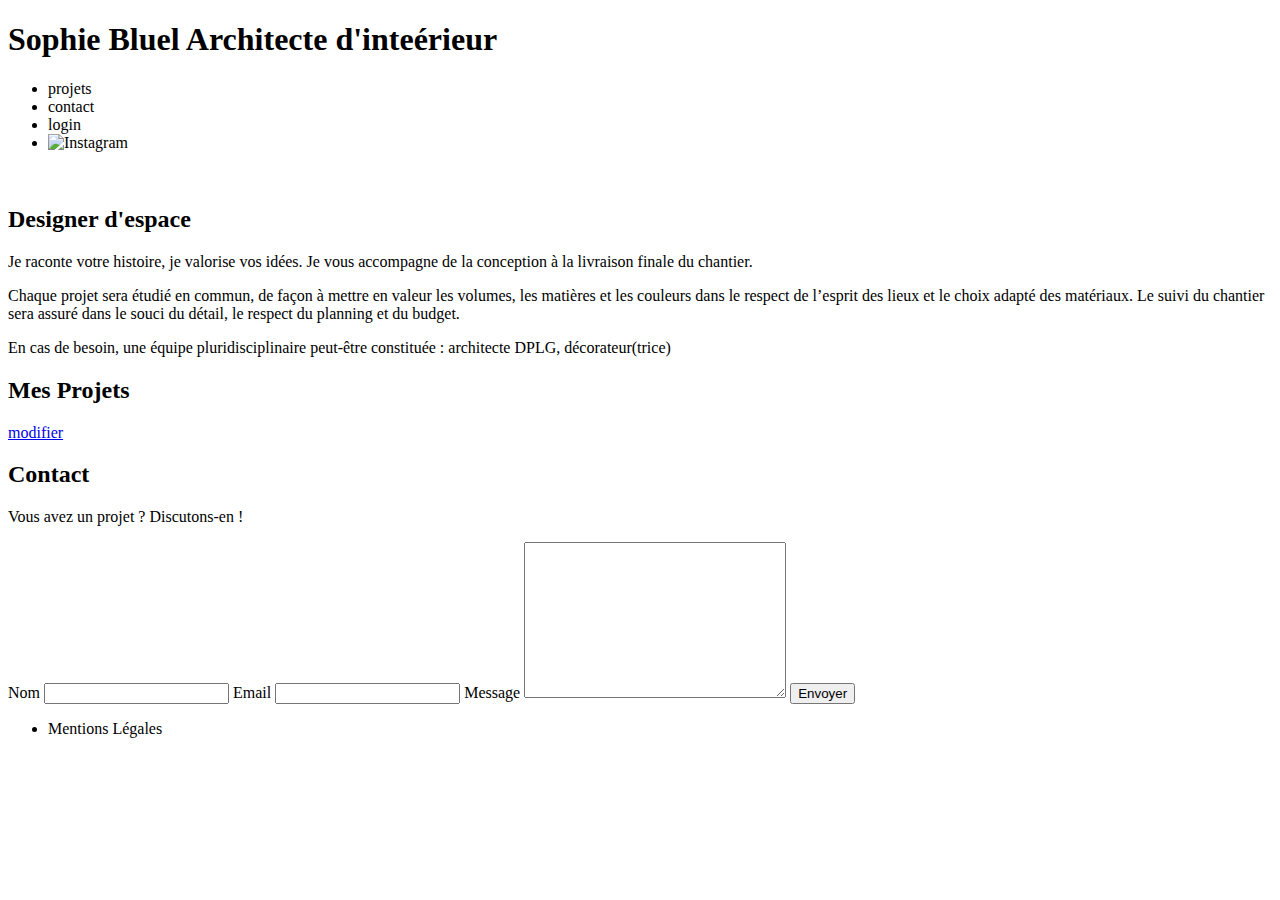
==== FrontEnd/index.html @ 0672931b "modale" ====
<!DOCTYPE html>
<html lang="fr">
<head>
	<meta charset="UTF-8">
	<title>Sophie Bluel - Architecte d'intérieur</title>
	<meta name="viewport" content="width=device-width, initial-scale=1.0">
	<link rel="preconnect" href="https://fonts.googleapis.com">
	<link rel="preconnect" href="https://fonts.gstatic.com" crossorigin>
	<link href="https://fonts.googleapis.com/css2?family=Syne:wght@700;800&family=Work+Sans&display=swap" rel="stylesheet">
	<meta name="description" content="">
	<link rel="stylesheet" href="./assets/style.css">
	<script src="https://kit.fontawesome.com/587544ecf3.js" crossorigin="anonymous"></script>
</head>
<body>
<header>
	<h1>Sophie Bluel <span>Architecte d'inteérieur</span></h1>
	<nav>
		<ul>
			<li>projets</li>
			<li>contact</li>
			<li>login</li>
			<li><img src="./assets/icons/instagram.png" alt="Instagram"></li>
		</ul>
	</nav>
</header>
<main>
	<section id="introduction">
		<figure>
			<img src="./assets/images/sophie-bluel.png" alt="">
		</figure>
		<article>
			<h2>Designer d'espace</h2>
			<p>Je raconte votre histoire, je valorise vos idées. Je vous accompagne de la conception à la livraison finale du chantier.</p>
			<p>Chaque projet sera étudié en commun, de façon à mettre en valeur les volumes, les matières et les couleurs dans le respect de l’esprit des lieux et le choix adapté des matériaux. Le suivi du chantier sera assuré dans le souci du détail, le respect du planning et du budget.</p>
			<p>En cas de besoin, une équipe pluridisciplinaire peut-être constituée : architecte DPLG, décorateur(trice)</p>
		</article>
	</section>

		<h2>Mes Projets</h2>
	<div class="edit2">
		<i id="edit-logo2" class="fa-regular fa-pen-to-square"></i>
		<a href="#modal1" class="js-modal" id="edit-button">modifier</a>
	</div>

	<aside id="modal1" class="modal" aria-hidden="true" role="dialog" aria-labelledby="titlemodal" style="display: none">
		<div class="modal-wrapper js-modal-stop">
			<button class="js-modal-close">close</button>
			<h1 id="titlemodal">Galerie photo</h1>
			<span id="modal-gallery"></span>
			<div class="line"></div>
			<button class="js-modal-add-photo">Ajouter une photo</button>
			<div class="delete-gallery">Supprimer la galerie</div>
		</div>
	</aside>
	<aside id="modal2" class="modal" aria-hidden="true" role="dialog" aria-labelledby="titlemodal2" style="display: none">
		<div class="modal-wrapper js-modal-stop">
			<button class="js-modal-close">close</button>
			<h1 id="titlemodal2">Ajout photo</h1>
			<label for="work-image" class="custom-file-upload">
				<div class="file-upload-icon">
					<i class="fa-regular fa-image"></i> <!-- Remplacez "fas fa-image" par la classe FontAwesome correspondant à votre logo d'image par défaut -->
				</div>
				<div class="file-upload-text">+ Ajouter Photo</div>
			</label>
			<input type="file" id="work-image" name="work-image" accept="image/*" required>

			<form id="add-work-form">
				<label for="work-title">Titre</label>
				<input type="text" id="work-title" name="work-title" required>
				<div>
					<label for="work-category">Catégorie</label>
					<select id="work-category" name="work-category" required>
						<option value="" disabled selected>Sélectionner une catégorie</option>
						<!-- Ajoutez les options de catégorie dynamiquement -->
					</select>
				</div>
				<div class="line2"></div>
				<button type="submit">Valider</button>
			</form>
		</div>
	</aside>

		<div id="filter"></div>
		<div class="gallery" id="work"></div>

	<section id="contact">
		<h2>Contact</h2>
		<p>Vous avez un projet ? Discutons-en !</p>
		<form action="#" method="post">
			<label for="name">Nom</label>
			<input type="text" name="name" id="name">
			<label for="email">Email</label>
			<input type="email" name="email" id="email">
			<label for="message">Message</label>
			<textarea name="message" id="message" cols="30" rows="10"></textarea>
			<input type="submit" value="Envoyer">
		</form>
	</section>
</main>

<footer>
	<nav>
		<ul>
			<li>Mentions Légales</li>
		</ul>
	</nav>
</footer>
<script src="index.js"></script>
</body>
</html>
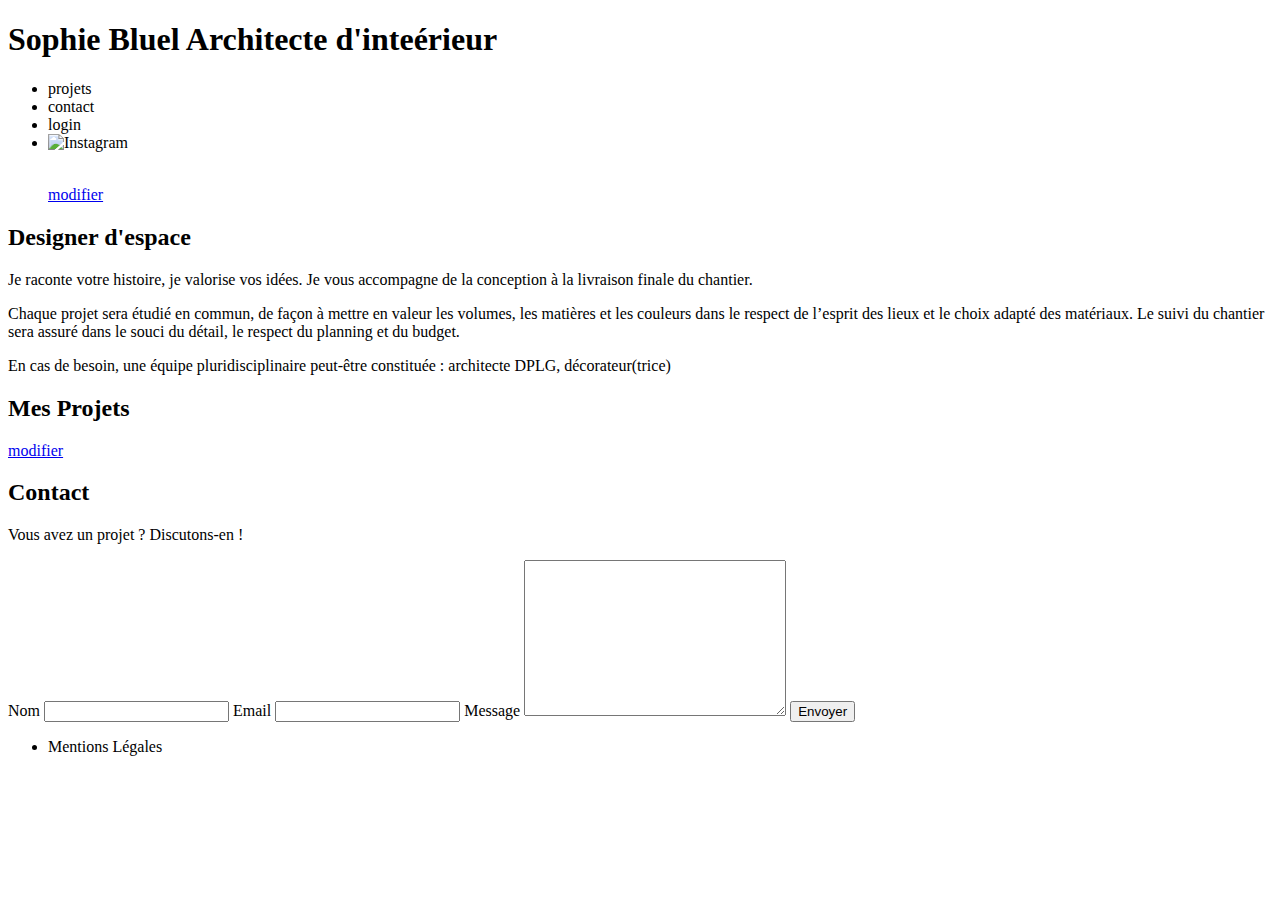
==== commit fb2117c2: "modale et création de la page login" ====
--- a/FrontEnd/index.html
+++ b/FrontEnd/index.html
@@ -27,6 +27,10 @@
 	<section id="introduction">
 		<figure>
 			<img src="./assets/images/sophie-bluel.png" alt="">
+			<div class="edit">
+				<i id="edit-logo1" class="fa-regular fa-pen-to-square"></i>
+				<a href="#" id="edit-button2">modifier</a>
+			</div>
 		</figure>
 		<article>
 			<h2>Designer d'espace</h2>
@@ -36,11 +40,13 @@
 		</article>
 	</section>
 
+	<section id="projets">
 		<h2>Mes Projets</h2>
-	<div class="edit2">
-		<i id="edit-logo2" class="fa-regular fa-pen-to-square"></i>
-		<a href="#modal1" class="js-modal" id="edit-button">modifier</a>
-	</div>
+		<div class="edit2">
+			<i id="edit-logo2" class="fa-regular fa-pen-to-square"></i>
+			<a href="#modal1" class="js-modal" id="edit-button">modifier</a>
+		</div>
+	</section>
 
 	<aside id="modal1" class="modal" aria-hidden="true" role="dialog" aria-labelledby="titlemodal" style="display: none">
 		<div class="modal-wrapper js-modal-stop">
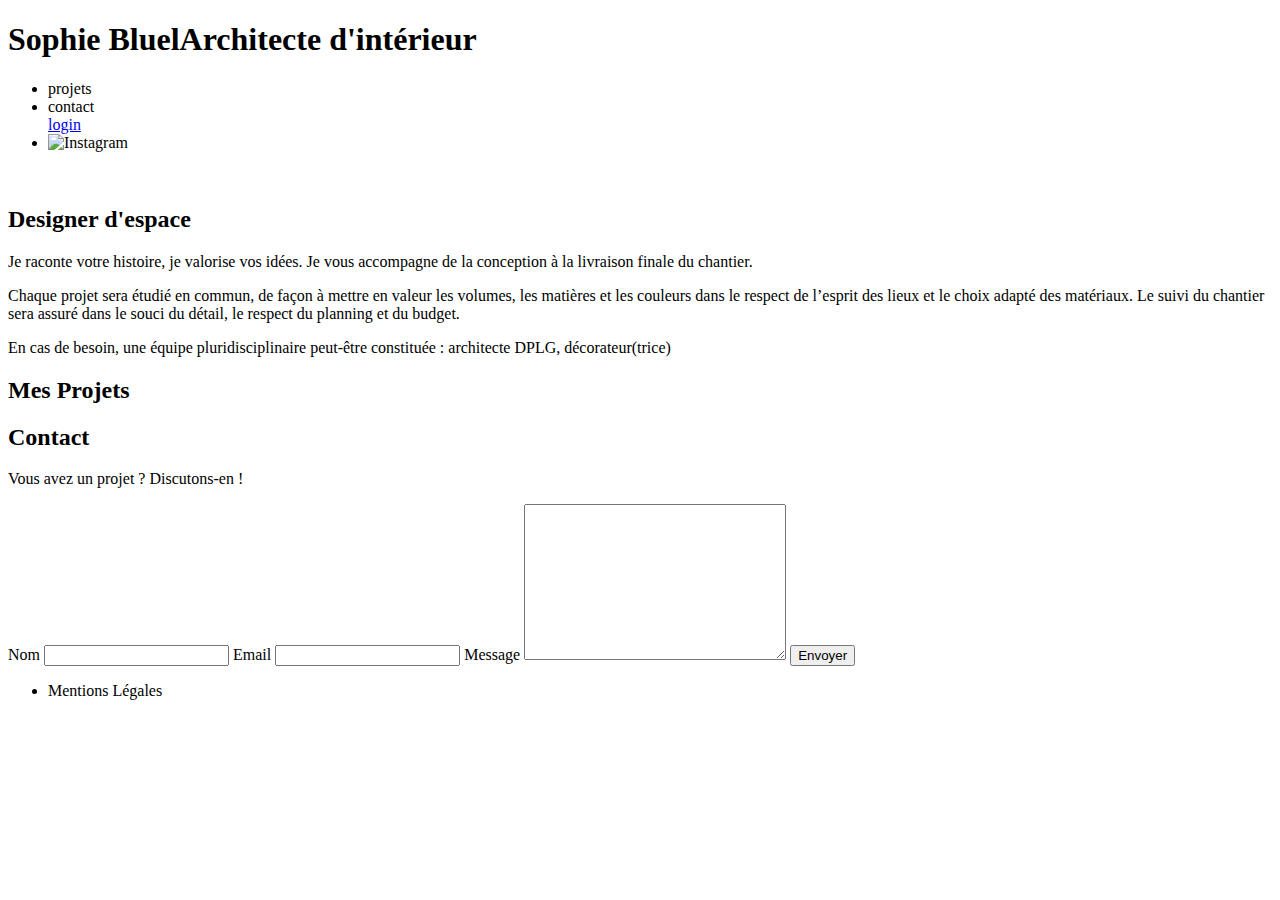
==== commit 0635c128: "maj de index.js" ====
--- a/FrontEnd/index.html
+++ b/FrontEnd/index.html
@@ -13,14 +13,16 @@
 </head>
 <body>
 <header>
-	<h1>Sophie Bluel <span>Architecte d'inteérieur</span></h1>
+	<h1>Sophie Bluel<span>Architecte d'intérieur</span></h1>
 	<nav>
 		<ul>
 			<li>projets</li>
 			<li>contact</li>
-			<li>login</li>
+			<a href="login.html" id="login-button">login</a>
+			<a href="#" id="logout-button">logout</a>
 			<li><img src="./assets/icons/instagram.png" alt="Instagram"></li>
 		</ul>
+
 	</nav>
 </header>
 <main>
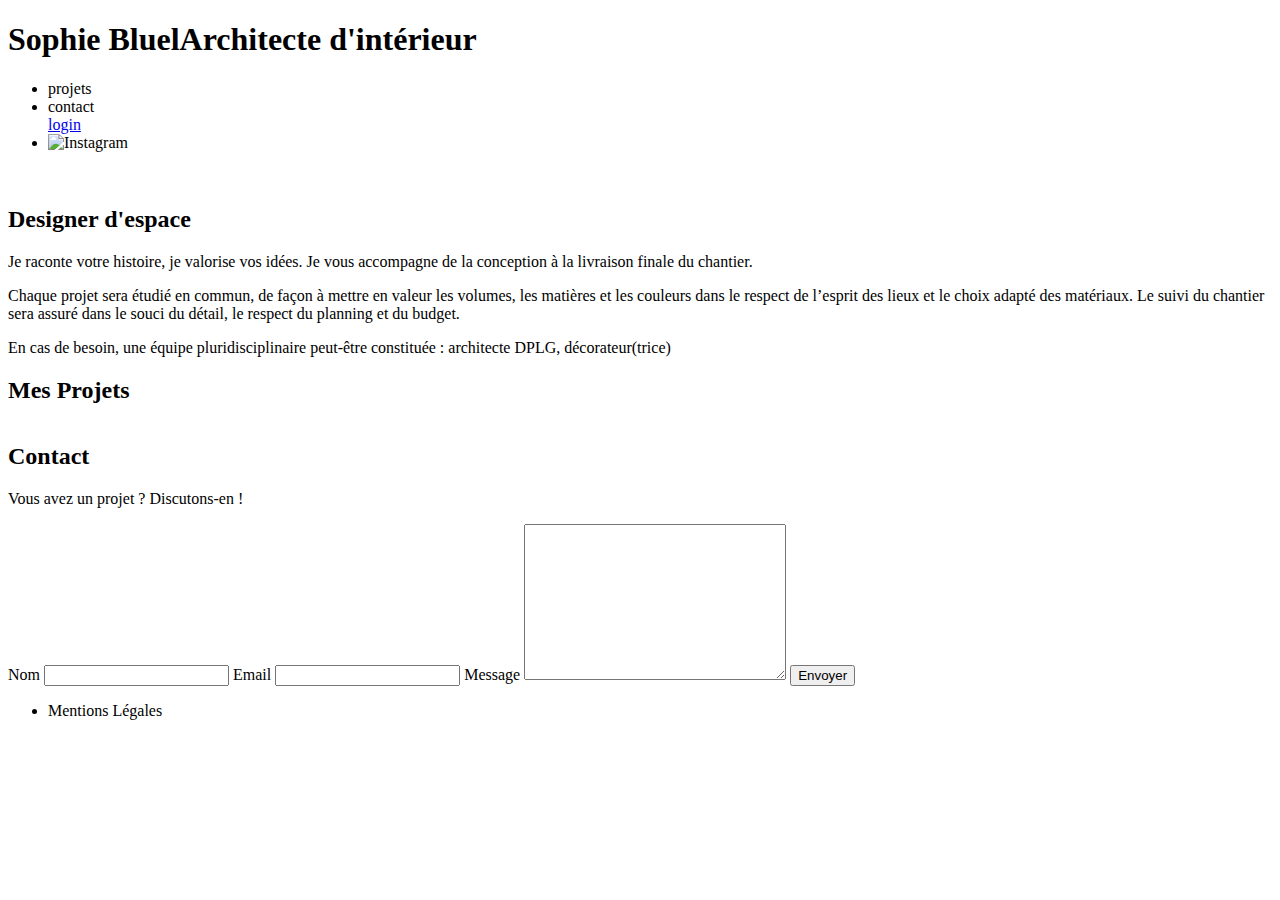
==== commit a99bb9f1: "maj de index.html" ====
--- a/FrontEnd/index.html
+++ b/FrontEnd/index.html
@@ -1,5 +1,5 @@
 <!DOCTYPE html>
-<html lang="fr">
+<html lang="fr" xmlns="http://www.w3.org/1999/html" xmlns="http://www.w3.org/1999/html">
 <head>
 	<meta charset="UTF-8">
 	<title>Sophie Bluel - Architecte d'intérieur</title>
@@ -10,8 +10,20 @@
 	<meta name="description" content="">
 	<link rel="stylesheet" href="./assets/style.css">
 	<script src="https://kit.fontawesome.com/587544ecf3.js" crossorigin="anonymous"></script>
+
+
 </head>
 <body>
+<div id="admin-header">
+
+	<div class="admin-header-content">
+		<i class="fa-regular fa-pen-to-square"></i>
+		<h3>Mode édition</h3>
+		<button id="publish-button">Publier le changements</button>
+	</div>
+</div>
+
+
 <header>
 	<h1>Sophie Bluel<span>Architecte d'intérieur</span></h1>
 	<nav>
@@ -34,6 +46,7 @@
 				<a href="#" id="edit-button2">modifier</a>
 			</div>
 		</figure>
+
 		<article>
 			<h2>Designer d'espace</h2>
 			<p>Je raconte votre histoire, je valorise vos idées. Je vous accompagne de la conception à la livraison finale du chantier.</p>
@@ -41,6 +54,7 @@
 			<p>En cas de besoin, une équipe pluridisciplinaire peut-être constituée : architecte DPLG, décorateur(trice)</p>
 		</article>
 	</section>
+
 
 	<section id="projets">
 		<h2>Mes Projets</h2>
@@ -88,8 +102,14 @@
 		</div>
 	</aside>
 
-		<div id="filter"></div>
-		<div class="gallery" id="work"></div>
+
+
+	<div id="filter"></div>
+	<div class="gallery" id="work"></div>
+
+
+
+
 
 	<section id="contact">
 		<h2>Contact</h2>
@@ -116,3 +136,4 @@
 <script src="index.js"></script>
 </body>
 </html>
+
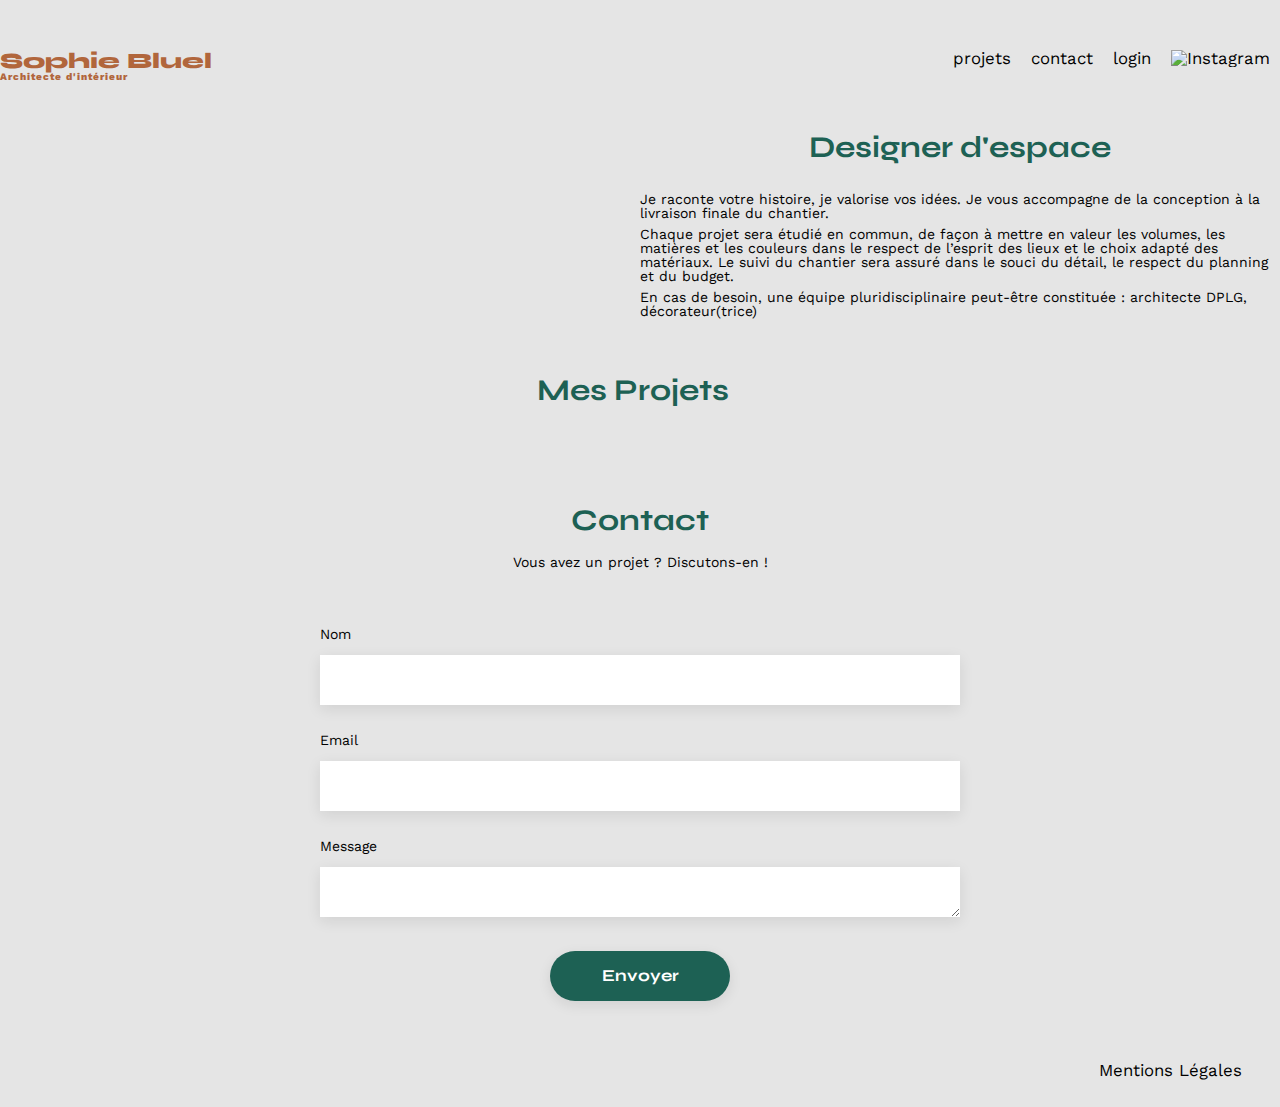
==== commit 1876dcc5: "css" ====
--- a/FrontEnd/index.html
+++ b/FrontEnd/index.html
@@ -67,6 +67,7 @@
 	<aside id="modal1" class="modal" aria-hidden="true" role="dialog" aria-labelledby="titlemodal" style="display: none">
 		<div class="modal-wrapper js-modal-stop">
 			<button class="js-modal-close">close</button>
+			<button class="js-modal-back"></button>
 			<h1 id="titlemodal">Galerie photo</h1>
 			<span id="modal-gallery"></span>
 			<div class="line"></div>
--- a/FrontEnd/assets/style.css
+++ b/FrontEnd/assets/style.css
@@ -0,0 +1,647 @@
+/* http://meyerweb.com/eric/tools/css/reset/
+   v2.0 | 20110126
+   License: none (public domain)
+*/
+
+* { box-sizing: border-box; }
+
+html, body, div, span, applet, object, iframe,
+h1, h2, h3, h4, h5, h6, p, blockquote, pre,
+a, abbr, acronym, address, big, cite, code,
+del, dfn, em, img, ins, kbd, q, s, samp,
+small, strike, strong, sub, sup, tt, var,
+b, u, i, center,
+dl, dt, dd, ol, ul, li,
+fieldset, form, label, legend,
+table, caption, tbody, tfoot, thead, tr, th, td,
+article, aside, canvas, details, embed,
+figure, figcaption, footer, header, hgroup,
+menu, nav, output, ruby, section, summary,
+time, mark, audio, video {
+	margin: 0;
+	padding: 0;
+	border: 0;
+	font-size: 100%;
+	font: inherit;
+	vertical-align: baseline;
+}
+/* HTML5 display-role reset for older browsers */
+article, aside, details, figcaption, figure,
+footer, header, hgroup, menu, nav, section {
+	display: block;
+}
+
+
+body {
+
+	line-height: 1;
+	background-color: #E5E5E5;
+	max-width: 1140vh;
+	margin: auto;
+	font-family: 'Work Sans', serif;
+	font-size: 14px;
+}
+
+header {
+	display: flex;
+	justify-content: space-between;
+	margin: 50px 0;
+}
+
+section {
+	margin: 50px 0;
+}
+
+h1 {
+	display: flex;
+	flex-direction: column;
+	font-family: 'Syne';
+	font-size: 22px;
+	font-weight: 800;
+	color: #B1663C;
+}
+
+h1 > span {
+	font-family: 'Work Sans';
+	font-size: 10px;
+	letter-spacing: 0.1em;
+}
+
+h2 {
+	font-family: 'Syne';
+	font-weight: 700;
+	font-size: 30px;
+	color: #1D6154;
+	text-align: center;
+	margin-bottom: 1em;
+}
+
+nav ul {
+	display: flex;
+	align-items: center;
+	list-style-type: none;
+}
+
+nav li {
+	padding: 0 10px;
+	font-size: 1.2em;
+}
+
+#login-button {
+	padding: 0 10px;
+	font-size: 1.2em;
+	text-decoration: none;
+	color: black;
+}
+
+#logout-button {
+	padding: 0 10px;
+	font-size: 1.2em;
+	text-decoration: none;
+	color: black;
+}
+
+li:hover {
+	color: #B1663C;
+}
+
+#introduction {
+	display: flex;
+	align-items: center;
+}
+
+#introduction figure {
+	flex: 1;
+}
+
+#introduction img {
+	display: block;
+	margin: auto;
+	width: 80%;
+}
+
+#introduction article {
+	flex: 1;
+}
+
+#introduction h2 {
+	margin-bottom: 1em;
+}
+
+#introduction p {
+	margin-bottom: 0.5em;
+}
+
+#portfolio h2 {
+	margin-bottom: 1em;
+}
+
+.gallery {
+	width: 100%;
+	display: grid;
+	grid-template-columns: 1fr 1fr 1fr;
+	grid-column-gap: 20px;
+	grid-row-gap: 20px;
+}
+
+.gallery img {
+	width: 100%;
+}
+
+#contact {
+	width: 50%;
+	margin: auto;
+}
+
+#contact > * {
+	text-align: center;
+}
+
+#contact h2 {
+	margin-bottom: 20px;
+}
+
+#contact form {
+	text-align: left;
+	margin-top: 30px;
+	display: flex;
+	flex-direction: column;
+}
+
+#contact input,
+#contact textarea {
+	height: 50px;
+	font-size: 1.2em;
+	border: none;
+	box-shadow: 0px 4px 14px rgba(0, 0, 0, 0.09);
+}
+
+#contact label {
+	margin: 2em 0 1em 0;
+}
+
+#contact textarea {
+	border: none;
+	box-shadow: 0px 4px 14px rgba(0, 0, 0, 0.09);
+}
+
+input[type="submit"] {
+	font-family: 'Syne', serif;
+	font-weight: 700;
+	color: white;
+	background-color: #1D6154;
+	margin: 2em auto;
+	width: 180px;
+	text-align: center;
+	border-radius: 60px;
+}
+
+footer nav ul {
+	display: flex;
+	justify-content: flex-end;
+	margin: 2em;
+}
+
+#filter {
+	display: flex;
+	justify-content: center;
+	margin-top: 10px;
+	margin-bottom: 20px;
+}
+
+#filter button {
+	box-sizing: border-box;
+	width: 220px;
+	height: 37px;
+	background: transparent;
+	border: 1px solid #1D6154;
+	border-radius: 60px;
+	font-family: 'Syne', serif;
+	font-style: normal;
+	font-weight: 700;
+	font-size: 16px;
+	line-height: 19px;
+	text-align: center;
+	margin-left: 5px;
+	margin-bottom: 5px;
+	color: #1D6154;
+	transition: background-color 0.3s ease-in-out;
+	cursor: pointer;
+}
+
+#filter button:focus,
+#filter button:active {
+	outline: none;
+	background-color: #1D6154;
+	color: white;
+	border-color: #1D6154;
+}
+
+
+.modal {
+	position: fixed;
+	display: flex;
+	align-items: center;
+	justify-content: center;
+	top: 0;
+	left: 0;
+	width: 100%;
+	height: 100%;
+	background: rgba(0, 0, 0, 0.8);
+}
+
+.modal-wrapper {
+	width: 630px;
+	height: 731px;
+	padding: 20px;
+	max-width: calc(100vh - 20px);
+	max-height: calc(100vh - 20px);
+	background-color: #FFFFFF;
+}
+
+#modal-gallery {
+	display: flex;
+	flex-wrap: wrap;
+	justify-content: space-between;
+	margin-left: 55px;
+	margin-right: 55px;
+	margin-top: 55px;
+}
+
+.modal-work {
+	display: flex;
+	flex-direction: column;
+	align-items: baseline;
+	position: relative;
+	width: calc(20% - 15px); /* 20% pour 5 colonnes, moins l'espace entre les éléments */
+	margin-bottom: 20px;
+}
+
+
+
+.modal-work img {
+	width: 100%;
+	height: auto;
+}
+
+.js-modal-add-photo {
+	height: 36px;
+	font-size: 1.2em;
+	border: none;
+	box-shadow: 0px 4px 14px rgba(0, 0, 0, 0.09);
+	font-family: 'Syne', serif;
+	font-weight: 700;
+	color: white;
+	background-color: #1D6154;
+	margin: 2em auto;
+	width: 237px;
+	text-align: center;
+	border-radius: 60px;
+	display: flex;
+	justify-content: center;
+	align-items: center;
+	cursor: pointer;
+}
+
+.js-modal-delete {
+	position: absolute;
+	top: 0;
+	right: 0;
+	cursor: pointer;
+	color: #FFFFFF;
+	background-color: black;
+	border: none;
+}
+
+.js-modal-close {
+	position: absolute;
+	top: 75px;
+	right: 450px;
+	cursor: pointer;
+	border: none;
+	background: none;
+}
+
+.js-modal-back {
+	position: absolute;
+	top: 75px;
+	left: 450px;
+	cursor: pointer;
+	border: none;
+	background: none;
+}
+
+.modal-work figcaption {
+	margin-top: 5px;
+	font-family: Work Sans, serif;
+	font-size: 12px;
+	font-weight: 400;
+	line-height: 14px;
+	letter-spacing: 0em;
+	text-align: center;
+}
+
+#titlemodal {
+	font-family: "work sans", serif;
+	font-weight: 400;
+	font-size: 26px;
+	line-height: 30.5px;
+	text-align: center;
+	color: rgba(0, 0, 0, 1);
+	margin-bottom: 20px;
+	margin-top: 40px;
+}
+
+#titlemodal2 {
+	font-family: "work sans", serif;
+	font-weight: 400;
+	font-size: 26px;
+	line-height: 30.5px;
+	text-align: center;
+	color: rgba(0, 0, 0, 1);
+	margin-bottom: 20px;
+	margin-top: 40px;
+}
+
+#add-work-form{
+	display: flex;
+	flex-direction: column;
+	margin: 0 auto;
+	width: 379px;
+
+}
+
+#add-work-form div {
+	margin-bottom: 50px;
+}
+
+#add-work-form input{
+	margin-top: 5px;
+	border: none;
+	width: 420px;
+	height: 51px;
+	background: #FFFFFF;
+	box-shadow: 0px 4px 14px rgba(0, 0, 0, 0.09);
+}
+
+#add-work-form select{
+	margin-top: 5px;
+	border: none;
+	width: 420px;
+	height: 51px;
+	background: #FFFFFF;
+	box-shadow: 0px 4px 14px rgba(0, 0, 0, 0.09);
+}
+
+#add-work-form button {
+	height: 36px;
+	font-size: 1.2em;
+	border: none;
+	box-shadow: 0px 4px 14px rgba(0, 0, 0, 0.09);
+	font-family: 'Syne', serif;
+	font-weight: 700;
+	color: white;
+	background-color: #1D6154;
+	margin: 2em auto;
+	width: 237px;
+	text-align: center;
+	border-radius: 60px;
+	display: flex;
+	justify-content: center;
+	align-items: center;
+	cursor: pointer;
+}
+
+#work-title {
+	margin-bottom: 25px;
+}
+
+.custom-file-upload {
+	display: flex;
+	background-color: rgba(232, 241, 246, 1);
+	color: rgba(48, 102, 133, 1);
+	border-radius: 5px;
+	cursor: pointer;
+	align-items: center;
+	width: 420px;
+	height: 169px;
+	justify-content: center;
+	flex-direction: column;
+	margin-left: 105px;
+	margin-top: 40px;
+	margin-bottom: 40px;
+}
+
+
+.file-upload-text {
+	font-size: 14px;
+	display: flex;
+	background-color: #CBD6DC;
+	color: white;
+	border-radius: 50px;
+	cursor: pointer;
+	width: 173px;
+	height: 36px;
+	justify-content: center;
+	align-items: center;
+}
+}
+
+.file-upload-icon {
+	display: flex;
+	align-items: center;
+	justify-content: center;
+	font-size: 40px; /* Taille de l'icône */
+	margin-bottom: 5px;
+}
+
+.fa-regular.fa-image {
+	font-size: 50px; /* Nouvelle taille de l'icône */
+}
+
+
+
+/* Stylez le bouton de téléchargement de fichier pour le masquer visuellement */
+input[type="file"] {
+	position: absolute;
+	left: -9999px;
+}
+
+.modal-wrapper .line {
+	width: 420px;
+	height: 0px;
+	left: 510px;
+	top: 1229px;
+	border: 1px solid #B3B3B3;
+	margin-left: 80px;
+}
+
+.line2 {
+	width: 420px;
+	height: 0px;
+	left: 510px;
+	top: 1229px;
+	border: 1px solid #B3B3B3;
+	margin-top: 20px;
+}
+
+
+.delete-gallery {
+	display: flex;
+	justify-content: center;
+	margin-top: -23px;
+	height: 17px;
+	left: 604px;
+	top: 1326px;
+	font-family: 'Syne', serif;
+	font-style: normal;
+	font-weight: 400;
+	font-size: 14px;
+	line-height: 17px;
+	text-align: center;
+	color: #D65353;
+}
+
+
+
+#admin-header {
+	width: 100%;
+	display: flex;
+	justify-content: center;
+	border: 2px solid black;
+	background-color: black;
+	left: 0;
+	right: 0;
+	top: 0;
+	bottom: 0;
+}
+
+.admin-header-content {
+	display: flex;
+	align-items: center;
+	justify-content: space-between;
+}
+
+.admin-header-content h3 {
+	color: rgba(255, 255, 255, 1);
+	font-family: 'work sans', serif;
+	font-weight: 50;
+	font-size: 16px;
+	margin-right: 10px;
+}
+
+.admin-header-content i {
+	color: #FFFFFF;
+	margin-right: 10px;
+}
+
+#publish-button {
+	cursor: pointer;
+}
+
+.modif-button{
+	display: flex;
+}
+
+.edit {
+	display: flex;
+	margin-left: 50px;
+	margin-top: 10px;
+
+}
+
+.edit a {
+	text-decoration: none;
+	color: black;
+}
+
+.edit2 {
+	display: flex;
+	margin-left: 15px;
+	margin-top: 8px;
+}
+
+.edit2 a {
+	text-decoration: none;
+	color: black;
+}
+
+
+#projets h2 {
+	font-family: 'Syne', serif;
+	font-weight: 700;
+	font-size: 30px;
+	color: #1D6154;
+	text-align: center;
+	margin-bottom: 1em;
+}
+
+#projets {
+	display: flex;
+	justify-content: center;
+}
+
+.admin-header-content button {
+	width: 216px;
+	height: 38px;
+	background-color: #FFFFFF;
+	border: 1px solid black;
+	border-radius: 60px;
+	font-family: 'work sans', serif;
+	font-style: normal;
+	font-weight: 500;
+	font-size: 14px;
+	line-height: 19px;
+	text-align: center;
+	color: black;
+
+}
+
+#login-form {
+	display: flex;
+	flex-direction: column;
+	align-items: center;
+	margin: 0 auto;
+	width: 379px;
+	height: 100vh;
+}
+
+#login-form label {
+	margin-bottom: 5px;
+	align-self: flex-start;
+}
+
+#login-form input {
+	width: 100%;
+	height: 51px;
+	background: #FFFFFF;
+	border: 1px solid #000000;
+	box-sizing: border-box;
+	margin-bottom: 20px;
+	box-shadow: 0 4px 14px rgba(0, 0, 0, 0.09);
+}
+
+#login-form button {
+	font-family: 'Syne', serif;
+	color: white;
+	background-color: #1D6154;
+	width: 179px;
+	height: 36px;
+	text-align: center;
+	border-radius: 60px;
+	border: none;
+	cursor: pointer;
+}
+
+#login-form a {
+	width: 139px;
+	height: 16px;
+	font-family: 'Work Sans', sans-serif;
+	font-style: normal;
+	font-weight: 500;
+	font-size: 14px;
+	line-height: 16px;
+	text-decoration-line: underline;
+	color: #3D3D3D;
+	margin-top: 20px;
+}
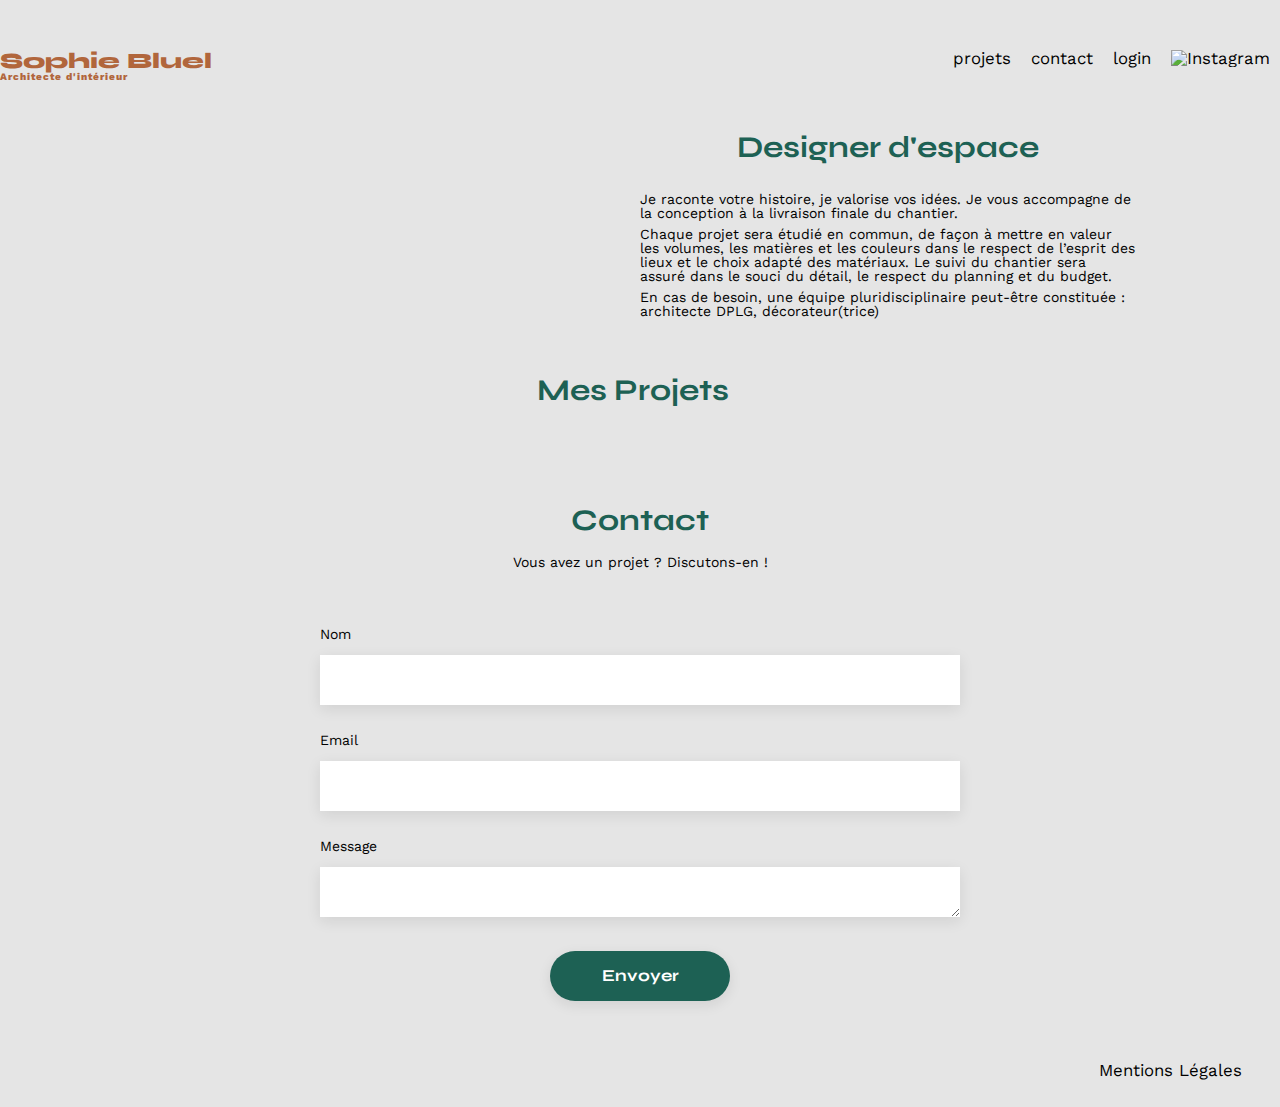
==== commit 5cdf322f: "modif css et modif js" ====
--- a/FrontEnd/index.html
+++ b/FrontEnd/index.html
@@ -65,9 +65,13 @@
 	</section>
 
 	<aside id="modal1" class="modal" aria-hidden="true" role="dialog" aria-labelledby="titlemodal" style="display: none">
+		<div class="modal-header">
+			<div class="button-container">
+				<button class="js-modal-close"></button>
+			</div>
+		</div>
+
 		<div class="modal-wrapper js-modal-stop">
-			<button class="js-modal-close">close</button>
-			<button class="js-modal-back"></button>
 			<h1 id="titlemodal">Galerie photo</h1>
 			<span id="modal-gallery"></span>
 			<div class="line"></div>
@@ -76,15 +80,36 @@
 		</div>
 	</aside>
 	<aside id="modal2" class="modal" aria-hidden="true" role="dialog" aria-labelledby="titlemodal2" style="display: none">
+		<div class="modal-header">
+			<div class="modal-back">
+				<!-- Bouton de retour -->
+				<button class="js-modal-back modal-button">
+					<i class="fas fa-arrow-left"></i>
+				</button>
+			</div>
+			<div class="modal-close">
+				<!-- Bouton de fermeture -->
+				<button class="js-modal-close modal-button">
+					<i class="fas fa-times"></i>
+				</button>
+			</div>
+		</div>
 		<div class="modal-wrapper js-modal-stop">
-			<button class="js-modal-close">close</button>
+
 			<h1 id="titlemodal2">Ajout photo</h1>
-			<label for="work-image" class="custom-file-upload">
-				<div class="file-upload-icon">
-					<i class="fa-regular fa-image"></i> <!-- Remplacez "fas fa-image" par la classe FontAwesome correspondant à votre logo d'image par défaut -->
-				</div>
-				<div class="file-upload-text">+ Ajouter Photo</div>
-			</label>
+			<div class="custom-file-upload">
+				<img id="preview-image" src="#" alt="Aperçu de l'image" style="display: none">
+				<label for="work-image">
+					<input type="file" id="work-image" accept="image/*">
+					<div class="file-upload-icon">
+						<i class="fa-regular fa-image"></i>
+					</div>
+					<div class="file-upload-text">+ Ajouter Photo</div>
+				</label>
+			</div>
+
+
+
 			<input type="file" id="work-image" name="work-image" accept="image/*" required>
 
 			<form id="add-work-form">
@@ -98,7 +123,7 @@
 					</select>
 				</div>
 				<div class="line2"></div>
-				<button type="submit">Valider</button>
+				<button id="submit-button" type="submit">Valider</button>
 			</form>
 		</div>
 	</aside>
--- a/FrontEnd/assets/style.css
+++ b/FrontEnd/assets/style.css
@@ -36,7 +36,7 @@
 
 	line-height: 1;
 	background-color: #E5E5E5;
-	max-width: 1140vh;
+	max-width: 1440px;
 	margin: auto;
 	font-family: 'Work Sans', serif;
 	font-size: 14px;
@@ -108,6 +108,8 @@
 #introduction {
 	display: flex;
 	align-items: center;
+	margin-left: 145px;
+	margin-right: 145px;
 }
 
 #introduction figure {
@@ -137,11 +139,13 @@
 }
 
 .gallery {
-	width: 100%;
 	display: grid;
 	grid-template-columns: 1fr 1fr 1fr;
 	grid-column-gap: 20px;
 	grid-row-gap: 20px;
+	justify-items: center;
+	margin-left: 200px;
+	margin-right: 200px;
 }
 
 .gallery img {
@@ -251,6 +255,8 @@
 }
 
 .modal-wrapper {
+	display: flex;
+	flex-direction: column;
 	width: 630px;
 	height: 731px;
 	padding: 20px;
@@ -273,7 +279,7 @@
 	flex-direction: column;
 	align-items: baseline;
 	position: relative;
-	width: calc(20% - 15px); /* 20% pour 5 colonnes, moins l'espace entre les éléments */
+	width: calc(20% - 15px);
 	margin-bottom: 20px;
 }
 
@@ -312,24 +318,35 @@
 	background-color: black;
 	border: none;
 }
-
 .js-modal-close {
-	position: absolute;
-	top: 75px;
-	right: 450px;
+	display: flex;
+	justify-content: flex-end;
 	cursor: pointer;
 	border: none;
 	background: none;
 }
 
 .js-modal-back {
-	position: absolute;
-	top: 75px;
-	left: 450px;
+	display: flex;
 	cursor: pointer;
 	border: none;
 	background: none;
 }
+
+.modal-header {
+	display: flex;
+	justify-content: flex-end; /* Les boutons seront alignés à droite */
+	align-items: center;
+	padding: 10px; /* Ajoutez un peu d'espace pour les boutons */
+}
+
+.modal-button {
+	cursor: pointer;
+	border: none;
+	margin-left: 10px; /* Ajoutez une marge entre les boutons */
+}
+
+
 
 .modal-work figcaption {
 	margin-top: 5px;
@@ -364,8 +381,6 @@
 }
 
 #add-work-form{
-	display: flex;
-	flex-direction: column;
 	margin: 0 auto;
 	width: 379px;
 
@@ -430,6 +445,21 @@
 	margin-left: 105px;
 	margin-top: 40px;
 	margin-bottom: 40px;
+	position: relative;
+	padding: 3rem;
+
+
+}
+
+.custom-file-upload #preview-image {
+	position: absolute;
+	top: 50%;
+	left: 50%;
+	transform: translate(-50%, -50%);
+	pointer-events: none;
+	max-width: 100%;
+	max-height: 168px;
+	z-index: 1;
 }
 
 
@@ -440,28 +470,32 @@
 	color: white;
 	border-radius: 50px;
 	cursor: pointer;
-	width: 173px;
+	width: 125px;
 	height: 36px;
 	justify-content: center;
 	align-items: center;
 }
-}
+
 
 .file-upload-icon {
 	display: flex;
 	align-items: center;
 	justify-content: center;
-	font-size: 40px; /* Taille de l'icône */
+	font-size: 40px;
 	margin-bottom: 5px;
 }
 
 .fa-regular.fa-image {
-	font-size: 50px; /* Nouvelle taille de l'icône */
-}
-
-
-
-/* Stylez le bouton de téléchargement de fichier pour le masquer visuellement */
+	font-size: 50px;
+}
+
+
+
+.fa-regular.fa-image {
+	font-size: 50px;
+}
+
+
 input[type="file"] {
 	position: absolute;
 	left: -9999px;
@@ -545,7 +579,7 @@
 
 .edit {
 	display: flex;
-	margin-left: 50px;
+	margin-left: 75px;
 	margin-top: 10px;
 
 }
@@ -645,3 +679,11 @@
 	color: #3D3D3D;
 	margin-top: 20px;
 }
+
+
+
+
+
+
+
+
